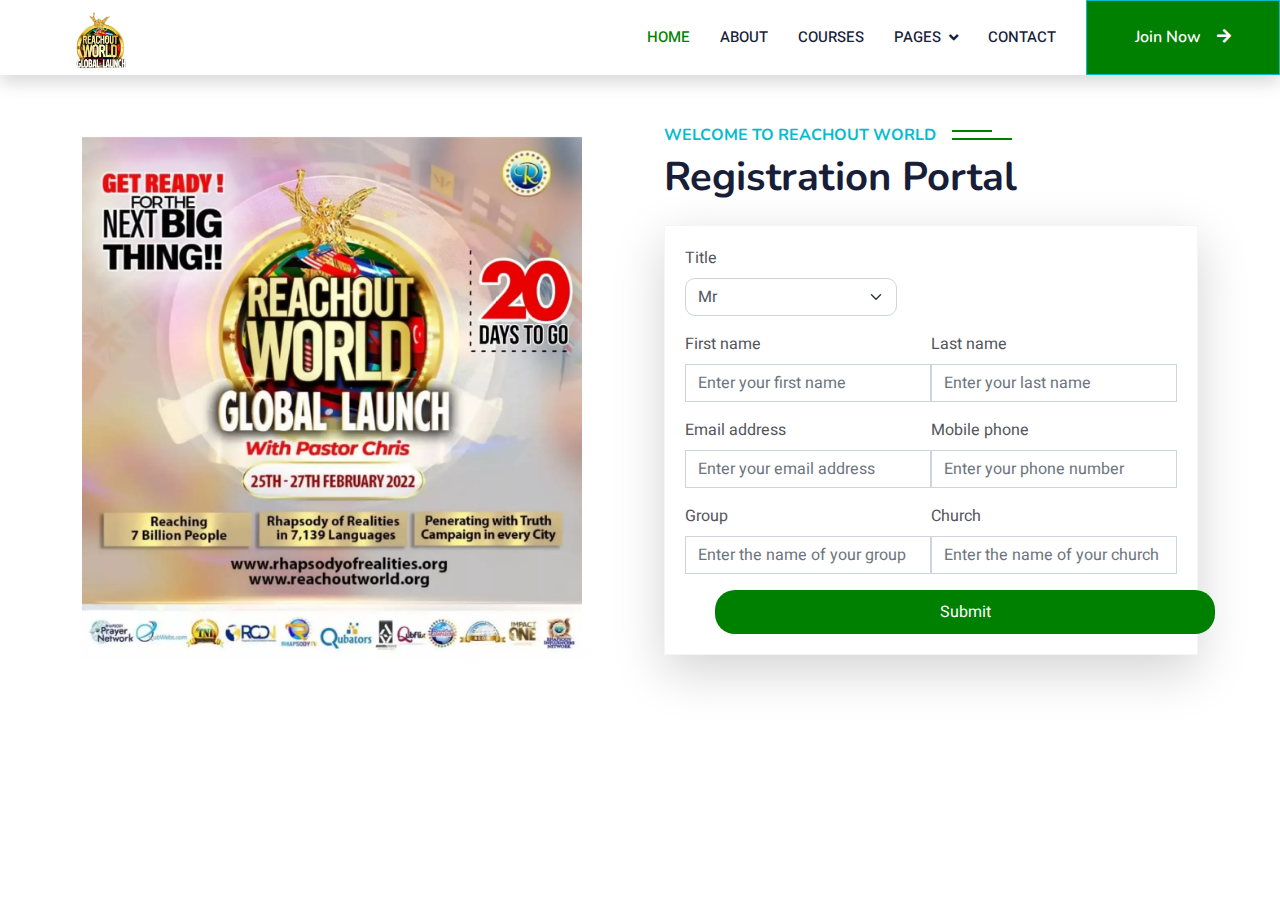
==== registration.html @ a1b8963c "added registration page" ====
<!DOCTYPE html>
<html lang="en">

<head>
    <meta charset="utf-8">
    <title>ReachOut World</title>
    <meta content="width=device-width, initial-scale=1.0" name="viewport">
    <meta content="" name="keywords">
    <meta content="" name="description">

    <!-- Favicon -->
    <link href="img/favicon.ico" rel="icon">

    <!-- Google Web Fonts -->
    <link rel="preconnect" href="https://fonts.googleapis.com">
    <link rel="preconnect" href="https://fonts.gstatic.com" crossorigin>
    <link href="https://fonts.googleapis.com/css2?family=Heebo:wght@400;500;600&family=Nunito:wght@600;700;800&display=swap" rel="stylesheet">

    <!-- Icon Font Stylesheet -->
    <link href="https://cdnjs.cloudflare.com/ajax/libs/font-awesome/5.10.0/css/all.min.css" rel="stylesheet">
    <link href="https://cdn.jsdelivr.net/npm/bootstrap-icons@1.4.1/font/bootstrap-icons.css" rel="stylesheet">

    <!-- Libraries Stylesheet -->
    <link href="lib/animate/animate.min.css" rel="stylesheet">
    <link href="lib/owlcarousel/assets/owl.carousel.min.css" rel="stylesheet">

    <!-- Customized Bootstrap Stylesheet -->
    <link href="css/bootstrap.min.css" rel="stylesheet">

    <!-- Template Stylesheet -->
    <link href="css/style.css" rel="stylesheet">
    <style>
         #logo-img{
    width:110px;
    height:110px;
    margin-top:20px;
  }
  #form-cover{
      border:1px solid #f4f5f9;
      padding:20px 
  }
  #slide{
   width:500px;
   height:550px
  }
  #slide2{
   display: none; 
    
  }
  .input-container{
display:flex;
justify-content: space-around;

  }
  #input-cover{
      width:250px;
      border-radius: 20px;
  }
  #input-cover-select{
      width:250px;
      justify-content:flex-start;
      align-items: flex-start;
      margin-right:280px
      
  }
  #input{
      border-radius: 10px;
  }
  #submit-btn{
    width:500px;
    padding:10px;
    background-color: green;
    color: #fff;
    border:none;
    outline-style: none;
    margin-left: 30px;
    border-radius: 20px;
  }

  @media (max-width: 992px) and (min-width: 320px){
  #logo-img{
    width:100px;
    height:100px;
    /* margin-top:20px; */
  }
  #slide2{
    display:inline-block;
    width:400px;
    height:400px;
    object-fit: contain;
  }
  #slide1{
   display: none; 

  }
  .input-container{
display:grid;

  }
  #submit-btn{
    width:200px;
    padding:10px;
    background-color: green;
    color: #fff;
    border:none;
    outline-style: none;
    margin-left: 30px;
    border-radius: 20px;
  }
#reg-page{
    margin-top:-80px
}
#slide-page{
    margin-top:-100px
}
#input-cover-select{
      width:250px;
      justify-content:flex-start;
      align-items: flex-start;
      margin-right:0px
      
  }

}

    </style>
</head>

<body>
    <!-- Spinner Start -->
    <div id="spinner" class="show bg-white position-fixed translate-middle w-100 vh-100 top-50 start-50 d-flex align-items-center justify-content-center">
        <div class="spinner-border text-primary" style="width: 3rem; height: 3rem;" role="status">
            <span class="sr-only">Loading...</span>
        </div>
    </div>
    <!-- Spinner End -->


    <!-- Navbar Start -->
    <nav class="navbar navbar-expand-lg bg-white navbar-light shadow sticky-top p-0" >
        <a href="index.html" class="navbar-brand d-flex align-items-center px-4 px-lg-5" style="background-color:transparent">
            <h2 class="m-0 text-primary"><img src="./img/ROW.png" id="logo-img" /></h2>
        </a>
        <button type="button" class="navbar-toggler me-4" data-bs-toggle="collapse" data-bs-target="#navbarCollapse" >
            <span class="navbar-toggler-icon"></span>
        </button>
        <div class="collapse navbar-collapse" id="navbarCollapse" style="background-color:transparent">
            <div class="navbar-nav ms-auto p-4 p-lg-0">
                <a href="index.html" class="nav-item nav-link active">Home</a>
                <a href="https://www.reachoutworld.org" class="nav-item nav-link">About</a>
                <a href="courses.html" class="nav-item nav-link">Courses</a>
                <div class="nav-item dropdown">
                    <a href="#" class="nav-link dropdown-toggle" data-bs-toggle="dropdown">Pages</a>
                    <div class="dropdown-menu fade-down m-0">
                        <a href="team.html" class="dropdown-item">Our Team</a>
                        <a href="testimonial.html" class="dropdown-item">Testimonial</a>
                        <a href="404.html" class="dropdown-item">404 Page</a>
                    </div>
                </div>
                <a href="contact.html" class="nav-item nav-link">Contact</a>
            </div>
            <a href="" class="btn btn-primary py-4 px-lg-5 d-none d-lg-block" style="background-color: green;">Join Now<i class="fa fa-arrow-right ms-3"></i></a>
        </div>
    </nav>
    <!-- Navbar End -->






    <!-- About Start -->
    <div class="container-xxl py-5">
        <div class="container">
            <div class="row g-5">
                <div class="col-lg-6 wow fadeInUp" data-wow-delay="0.1s" style="min-height: 400px;" id="slide-page">
                    <div class="position-relative h-100">
                        <div id="carousel-container">
                            <div id="carousel-example-generic" class="carousel slide"  data-ride="carousel" >
                                 
                                <div id="carouselExampleSlidesOnly" class="carousel slide" data-bs-ride="carousel">
                                    <div class="carousel-inner">
                                      <div class="carousel-item active">
                                        <img class="img-fluid position-relative w-60 h-60" id="slide" src="img/ok.png" alt=""  style="object-fit: contain;">
                                      </div>
                                      <div class="carousel-item">
                                        <img class="img-fluid position-relative w-60 h-60" id="slide" src="img/ok.png" alt=""  style="object-fit: contain;">
                                      </div>
                                      <div class="carousel-item">
                                        <img class="img-fluid position-relative w-60 h-60" id="slide" src="img/ok.png" alt=""  style="object-fit: contain;">
                                      </div>
                                    </div>
                                </div>





                          
                               </div>
                            </div>
                        <!-- <img class="img-fluid position-absolute w-100 h-100" src="img/ok.png" alt="" style="object-fit: contain;"> -->
                    </div>
                </div>
                <div class="col-lg-6 wow fadeInUp" data-wow-delay="0.3s" id="reg-page">
                    <h6 class="section-title bg-white text-start text-primary pe-3">Welcome to Reachout World </h6>
                    <h1 class="mb-4"> Registration Portal</h1>
                    <form>
   
                        <div class="border-1 shadow-lg" id="form-cover">
                            <div class="input-container">
                                <div class="mb-3" id="input-cover-select"> 
                                    <label for="exampleFormControlInput1" class="form-label">Title</label>
                                   <select class="form-select" aria-label="Default select example"  id="input"s>
                                       <option value="Mr">Mr</option>
                                       <option value="Mrs">Mrs</option>
                                       <option value="Brother">Brother</option>
                                       <option value="Sister">Sister</option>
                                       <option value="Pastor">Pastor</option>
                                       <option value="Deacon">Deacon</option>
                                       <option value="Deaconess">Deaconess</option>
                                       <option value="Evangelist">Evangelist</option>
                                   </select>
                                  </div>
                                 
                            </div>
                        <div class="input-container">
                            <div class="mb-3" id="input-cover"> 
                                <label for="exampleFormControlInput1" class="form-label">First name</label>
                                <input type="email" class="form-control" id="exampleFormControlInput1"  id="input" placeholder="Enter your first name">
                              </div>
                              <div class="mb-3" id="input-cover"> 
                                <label for="exampleFormControlInput1" class="form-label">Last name</label>
                                <input type="email" class="form-control" id="exampleFormControlInput1" placeholder="Enter your last name">
                              </div>
                        </div>
                        <div class="input-container">
                            <div class="mb-3" id="input-cover"> 
                                <label for="exampleFormControlInput1" class="form-label">Email address</label>
                                <input type="email" class="form-control" id="exampleFormControlInput1"  id="input" placeholder="Enter your email address">
                              </div>
                              <div class="mb-3" id="input-cover"> 
                                <label for="exampleFormControlInput1" class="form-label">Mobile phone</label>
                                <input type="email" class="form-control" id="exampleFormControlInput1" placeholder="Enter your phone number">
                              </div>
                        </div>
                        <div class="input-container">
                            <div class="mb-3" id="input-cover"> 
                                <label for="exampleFormControlInput1" class="form-label">Group</label>
                                <input type="email" class="form-control" id="exampleFormControlInput1"  id="input" placeholder="Enter the name of your group">
                              </div>
                              <div class="mb-3" id="input-cover"> 
                                <label for="exampleFormControlInput1" class="form-label">Church</label>
                                <input type="email" class="form-control" id="exampleFormControlInput1" placeholder="Enter the name of your church">
                              </div>
                        </div>
                        <input type="submit" class="form-control" id="submit-btn">
                    </div>
                    </form>
                  
                </div>
            </div>
        </div>
    </div>
    <!-- About End -->


  

    <!-- JavaScript Libraries -->
    <script src="https://code.jquery.com/jquery-3.4.1.min.js"></script>
    <script src="https://cdn.jsdelivr.net/npm/bootstrap@5.0.0/dist/js/bootstrap.bundle.min.js"></script>
    <script src="lib/wow/wow.min.js"></script>
    <script src="lib/easing/easing.min.js"></script>
    <script src="lib/waypoints/waypoints.min.js"></script>
    <script src="lib/owlcarousel/owl.carousel.min.js"></script>

    <!-- Template Javascript -->
    <script src="js/main.js"></script>
</body>

</html>
---- css/style.css ----
/********** Template CSS **********/
:root {
    --primary: green;
    --light: #F0FBFC;
    --dark: #181d38;
}

.fw-medium {
    font-weight: 600 !important;
}

.fw-semi-bold {
    font-weight: 700 !important;
}

.back-to-top {
    position: fixed;
    display: none;
    right: 45px;
    bottom: 45px;
    z-index: 99;
}

/* this is where i added some of my styling */
#btn-radius{
    border-radius: 100px;
    background-color: green;
    border-color: none;
    border-width: 0px;
}
#btn-radius-white{
    border-radius: 100px;
    background-color:'#ffffff';
    border-color: none;
    border-width: 0px;
}

/*** Spinner ***/
#spinner {
    opacity: 0;
    visibility: hidden;
    transition: opacity .5s ease-out, visibility 0s linear .5s;
    z-index: 99999;
}

#spinner.show {
    transition: opacity .5s ease-out, visibility 0s linear 0s;
    visibility: visible;
    opacity: 1;
}


/*** Button ***/
.btn {
    font-family: 'Nunito', sans-serif;
    font-weight: 600;
    transition: .5s;
}

.btn.btn-primary,
.btn.btn-secondary {
    color: #FFFFFF;
}

.btn-square {
    width: 38px;
    height: 38px;
}

.btn-sm-square {
    width: 32px;
    height: 32px;
}

.btn-lg-square {
    width: 48px;
    height: 48px;
}

.btn-square,
.btn-sm-square,
.btn-lg-square {
    padding: 0;
    display: flex;
    align-items: center;
    justify-content: center;
    font-weight: normal;
    border-radius: 0px;
}


/*** Navbar ***/
.navbar .dropdown-toggle::after {
    border: none;
    content: "\f107";
    font-family: "Font Awesome 5 Free";
    font-weight: 900;
    vertical-align: middle;
    margin-left: 8px;
}

.navbar-light .navbar-nav .nav-link {
    margin-right: 30px;
    padding: 25px 0;
    color: #FFFFFF;
    font-size: 15px;
    text-transform: uppercase;
    outline: none;
}

.navbar-light .navbar-nav .nav-link:hover,
.navbar-light .navbar-nav .nav-link.active {
    color: var(--primary);
}

@media (max-width: 991.98px) {
    .navbar-light .navbar-nav .nav-link  {
        margin-right: 0;
        padding: 10px 0;
    }

    .navbar-light .navbar-nav {
        border-top: 1px solid #EEEEEE;
    }
}

.navbar-light .navbar-brand,
.navbar-light a.btn {
    height: 75px;
}

.navbar-light .navbar-nav .nav-link {
    color: var(--dark);
    font-weight: 500;
}

.navbar-light.sticky-top {
    top: -100px;
    transition: .5s;
}

@media (min-width: 992px) {
    .navbar .nav-item .dropdown-menu {
        display: block;
        margin-top: 0;
        opacity: 0;
        visibility: hidden;
        transition: .5s;
    }

    .navbar .dropdown-menu.fade-down {
        top: 100%;
        transform: rotateX(-75deg);
        transform-origin: 0% 0%;
    }

    .navbar .nav-item:hover .dropdown-menu {
        top: 100%;
        transform: rotateX(0deg);
        visibility: visible;
        transition: .5s;
        opacity: 1;
    }
}


/*** Header carousel ***/
@media (max-width: 768px) {
    .header-carousel .owl-carousel-item {
        position: relative;
        min-height: 500px;
    }
    
    .header-carousel .owl-carousel-item img {
        position: absolute;
        width: 100%;
        height: 100%;
        object-fit: cover;
    }
}

.header-carousel .owl-nav {
    position: absolute;
    top: 50%;
    right: 8%;
    transform: translateY(-50%);
    display: flex;
    flex-direction: column;
}

.header-carousel .owl-nav .owl-prev,
.header-carousel .owl-nav .owl-next {
    margin: 7px 0;
    width: 45px;
    height: 45px;
    display: flex;
    align-items: center;
    justify-content: center;
    color: #FFFFFF;
    background: transparent;
    border: 0px solid #FFFFFF;
    font-size: 22px;
    transition: .5s;
}

.header-carousel .owl-nav .owl-prev:hover,
.header-carousel .owl-nav .owl-next:hover {
    background: var(--primary);
    border-color: var(--primary);
}

.page-header {
    background: linear-gradient(rgba(24, 29, 56, .7), rgba(24, 29, 56, .7)), url(../img/carousel-1.jpg);
    background-position: center center;
    background-repeat: no-repeat;
    background-size: cover;
}

.page-header-inner {
    background: rgba(15, 23, 43, .7);
}

.breadcrumb-item + .breadcrumb-item::before {
    color: var(--light);
}


/*** Section Title ***/
.section-title {
    position: relative;
    display: inline-block;
    text-transform: uppercase;
}

.section-title::before {
    position: absolute;
    content: "";
    width: calc(100% + 80px);
    height: 2px;
    top: 4px;
    left: -40px;
    background: var(--primary);
    z-index: -1;
}

.section-title::after {
    position: absolute;
    content: "";
    width: calc(100% + 120px);
    height: 2px;
    bottom: 5px;
    left: -60px;
    background: var(--primary);
    z-index: -1;
}

.section-title.text-start::before {
    width: calc(100% + 40px);
    left: 0;
}

.section-title.text-start::after {
    width: calc(100% + 60px);
    left: 0;
}


/*** Service ***/
.service-item {
    background: var(--light);
    transition: .5s;
}

.service-item:hover {
    margin-top: -10px;
    background: var(--primary);
}

.service-item * {
    transition: .5s;
}

.service-item:hover * {
    color: var(--light) !important;
}


/*** Categories & Courses ***/
.category img,
.course-item img {
    transition: .5s;
}

.category a:hover img,
.course-item:hover img {
    transform: scale(1.1);
}


/*** Team ***/
.team-item img {
    transition: .5s;
}

.team-item:hover img {
    transform: scale(1.1);
}


/*** Testimonial ***/
.testimonial-carousel::before {
    position: absolute;
    content: "";
    top: 0;
    left: 0;
    height: 100%;
    width: 0;
    background: linear-gradient(to right, rgba(255, 255, 255, 1) 0%, rgba(255, 255, 255, 0) 100%);
    z-index: 1;
}

.testimonial-carousel::after {
    position: absolute;
    content: "";
    top: 0;
    right: 0;
    height: 100%;
    width: 0;
    background: linear-gradient(to left, rgba(255, 255, 255, 1) 0%, rgba(255, 255, 255, 0) 100%);
    z-index: 1;
}

@media (min-width: 768px) {
    .testimonial-carousel::before,
    .testimonial-carousel::after {
        width: 200px;
    }
}

@media (min-width: 992px) {
    .testimonial-carousel::before,
    .testimonial-carousel::after {
        width: 300px;
    }
}

.testimonial-carousel .owl-item .testimonial-text,
.testimonial-carousel .owl-item.center .testimonial-text * {
    transition: .5s;
}

.testimonial-carousel .owl-item.center .testimonial-text {
    background: var(--primary) !important;
}

.testimonial-carousel .owl-item.center .testimonial-text * {
    color: #FFFFFF !important;
}

.testimonial-carousel .owl-dots {
    margin-top: 24px;
    display: flex;
    align-items: flex-end;
    justify-content: center;
}

.testimonial-carousel .owl-dot {
    position: relative;
    display: inline-block;
    margin: 0 5px;
    width: 15px;
    height: 15px;
    border: 1px solid #CCCCCC;
    transition: .5s;
}

.testimonial-carousel .owl-dot.active {
    background: var(--primary);
    border-color: var(--primary);
}


/*** Footer ***/
.footer .btn.btn-social {
    margin-right: 5px;
    width: 35px;
    height: 35px;
    display: flex;
    align-items: center;
    justify-content: center;
    color: var(--light);
    font-weight: normal;
    border: 1px solid #FFFFFF;
    border-radius: 35px;
    transition: .3s;
}

.footer .btn.btn-social:hover {
    color: var(--primary);
}

.footer .btn.btn-link {
    display: block;
    margin-bottom: 5px;
    padding: 0;
    text-align: left;
    color: #FFFFFF;
    font-size: 15px;
    font-weight: normal;
    text-transform: capitalize;
    transition: .3s;
}

.footer .btn.btn-link::before {
    position: relative;
    content: "\f105";
    font-family: "Font Awesome 5 Free";
    font-weight: 900;
    margin-right: 10px;
}

.footer .btn.btn-link:hover {
    letter-spacing: 1px;
    box-shadow: none;
}

.footer .copyright {
    padding: 25px 0;
    font-size: 15px;
    border-top: 1px solid rgba(256, 256, 256, .1);
}

.footer .copyright a {
    color: var(--light);
}

.footer .footer-menu a {
    margin-right: 15px;
    padding-right: 15px;
    border-right: 1px solid rgba(255, 255, 255, .1);
}

.footer .footer-menu a:last-child {
    margin-right: 0;
    padding-right: 0;
    border-right: none;
}
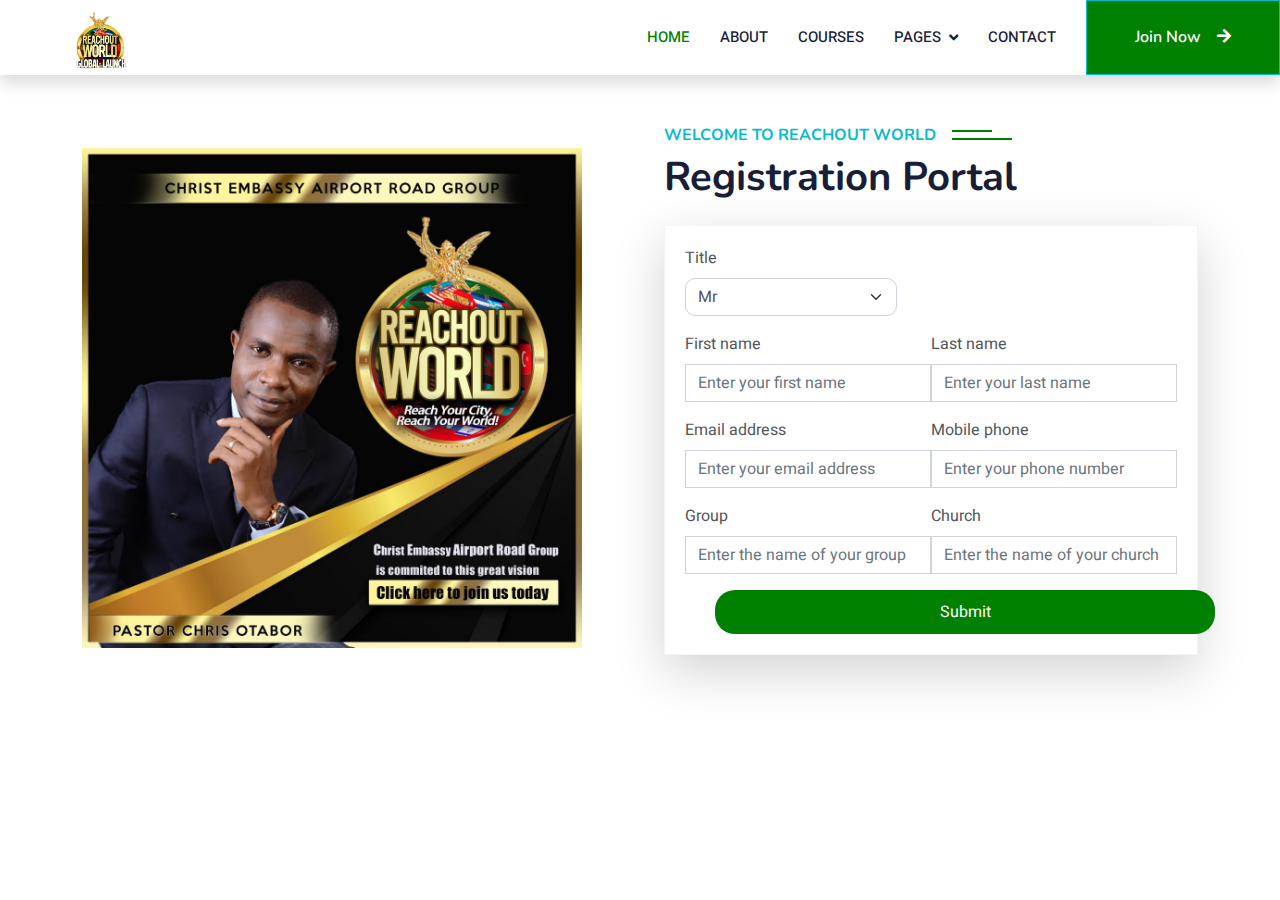
==== commit fcddc28f: "added the group img" ====
--- a/registration.html
+++ b/registration.html
@@ -3,7 +3,7 @@
 
 <head>
     <meta charset="utf-8">
-    <title>ReachOut World</title>
+    <title>ReachOut World | Registration Portal</title>
     <meta content="width=device-width, initial-scale=1.0" name="viewport">
     <meta content="" name="keywords">
     <meta content="" name="description">
@@ -181,13 +181,13 @@
                                 <div id="carouselExampleSlidesOnly" class="carousel slide" data-bs-ride="carousel">
                                     <div class="carousel-inner">
                                       <div class="carousel-item active">
-                                        <img class="img-fluid position-relative w-60 h-60" id="slide" src="img/ok.png" alt=""  style="object-fit: contain;">
+                                        <img class="img-fluid position-relative w-60 h-60" id="slide" src="img/group1.jpeg" alt=""  style="object-fit: contain;">
                                       </div>
                                       <div class="carousel-item">
-                                        <img class="img-fluid position-relative w-60 h-60" id="slide" src="img/ok.png" alt=""  style="object-fit: contain;">
+                                        <img class="img-fluid position-relative w-60 h-60" id="slide" src="img/group2.jpeg" alt=""  style="object-fit: contain;">
                                       </div>
                                       <div class="carousel-item">
-                                        <img class="img-fluid position-relative w-60 h-60" id="slide" src="img/ok.png" alt=""  style="object-fit: contain;">
+                                        <img class="img-fluid position-relative w-60 h-60" id="slide" src="img/group3.jpeg" alt=""  style="object-fit: contain;">
                                       </div>
                                     </div>
                                 </div>
